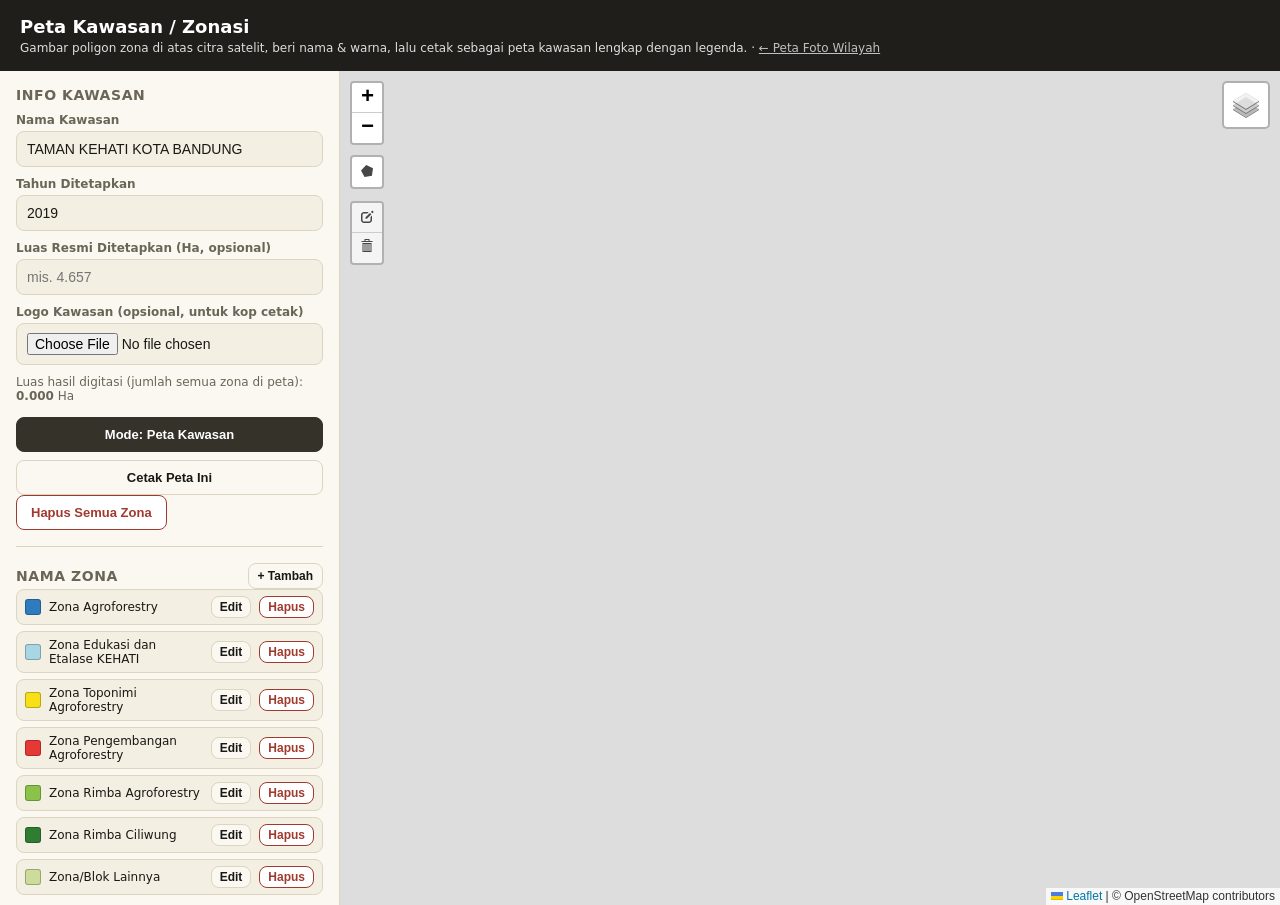
==== kawasan.html @ f00c4fe7 "Inisialisasi Peta GIS Wilayah (titik foto + peta kawasan/zonasi)" ====
<!doctype html>
<html lang="id">
<head>
<meta charset="UTF-8" />
<meta name="viewport" content="width=device-width, initial-scale=1" />
<title>Peta Kawasan / Zonasi</title>
<link rel="stylesheet" href="vendor/leaflet/leaflet.css" />
<link rel="stylesheet" href="vendor/leaflet-draw/leaflet.draw.css" />
<link rel="stylesheet" href="style.css" />
<link rel="stylesheet" href="kawasan.css" />
</head>
<body>

<header>
  <h1>Peta Kawasan / Zonasi</h1>
  <p>Gambar poligon zona di atas citra satelit, beri nama &amp; warna, lalu cetak sebagai peta kawasan lengkap dengan legenda. &middot; <a href="index.html" class="nav-link">&larr; Peta Foto Wilayah</a></p>
</header>

<div class="layout layout-kawasan">
  <aside class="sidebar">
    <div class="no-print">
      <h2>Info Kawasan</h2>
      <form id="info-form">
        <div class="field">
          <label for="info-nama">Nama Kawasan</label>
          <input type="text" id="info-nama" />
        </div>
        <div class="field">
          <label for="info-tahun">Tahun Ditetapkan</label>
          <input type="text" id="info-tahun" />
        </div>
        <div class="field">
          <label for="info-luas-tetap">Luas Resmi Ditetapkan (Ha, opsional)</label>
          <input type="text" id="info-luas-tetap" placeholder="mis. 4.657" />
        </div>
      </form>
      <div class="field">
        <label for="info-logo">Logo Kawasan (opsional, untuk kop cetak)</label>
        <input type="file" id="info-logo" accept="image/*" />
        <div id="info-logo-preview-wrap" class="logo-preview-wrap" hidden>
          <img id="info-logo-preview" class="logo-preview" alt="Pratinjau logo" />
          <button type="button" id="info-logo-hapus" class="btn btn-danger btn-small">Hapus Logo</button>
        </div>
      </div>
      <p class="hint">Luas hasil digitasi (jumlah semua zona di peta): <strong id="luas-digitasi">0</strong> Ha</p>

      <button type="button" id="btn-mode" class="btn btn-primary">Mode: Peta Kawasan</button>
      <button type="button" id="btn-cetak" class="btn">Cetak Peta Ini</button>
      <button type="button" id="btn-hapus-semua" class="btn btn-danger">Hapus Semua Zona</button>

      <hr class="sep" />
      <div class="kelola-header">
        <h2>Nama Zona</h2>
        <button type="button" id="btn-tambah-nama" class="btn btn-small">+ Tambah</button>
      </div>
      <div id="kelola-nama-list"></div>

      <hr class="sep" />
      <div class="kelola-header">
        <h2>Kategori</h2>
        <button type="button" id="btn-tambah-kategori" class="btn btn-small">+ Tambah</button>
      </div>
      <div id="kelola-kategori-list"></div>
    </div>

    <hr class="sep" />
    <h2>Legenda</h2>
    <div id="legenda-list"></div>

    <hr class="sep no-print" />
    <h2 class="no-print">Daftar Zona</h2>
    <p class="hint no-print">Gambar poligon baru lewat ikon poligon di kiri atas peta.</p>
    <div id="zona-list" class="no-print"></div>
  </aside>

  <div id="map"></div>
</div>

<!-- Modal tambah/edit zona -->
<div id="zona-modal" class="modal-overlay no-print" hidden>
  <form id="modal-form" class="modal-card">
    <h3 id="modal-title">Zona Baru</h3>
    <div class="field">
      <label for="modal-nomor">Nomor Zona</label>
      <input type="text" id="modal-nomor" required />
    </div>
    <div class="field">
      <label for="modal-nama">Nama Zona</label>
      <select id="modal-nama"></select>
    </div>
    <div class="field">
      <input type="text" id="modal-nama-custom" placeholder="Ketik nama zona..." />
    </div>
    <div class="field">
      <label for="modal-warna">Warna</label>
      <input type="color" id="modal-warna" />
    </div>
    <div class="field">
      <label for="modal-kategori">Kategori</label>
      <select id="modal-kategori">
        <option value="eksisting">Kawasan Eksisting</option>
        <option value="rencana">Rencana Pengembangan</option>
      </select>
    </div>
    <div class="form-actions">
      <button type="submit" class="btn btn-primary">Simpan</button>
      <button type="button" id="modal-cancel" class="btn btn-ghost">Batal</button>
    </div>
  </form>
</div>

<!-- Lembar cetak: 2 panel bertumpuk (Peta Kawasan + Peta Tematik), mengikuti
     tata letak kop peta referensi. Hanya terlihat saat mencetak; di layar
     posisinya digeser keluar viewport (bukan display:none) supaya kedua peta
     Leaflet di dalamnya tetap bisa diberi ukuran & dimuat lebih dulu. -->
<div id="cetak-sheet">
  <section class="cetak-panel">
    <div id="cetak-map-kawasan" class="cetak-map"></div>
    <div class="cetak-info">
      <h2 id="cetak-judul-1">TAMAN KEHATI KOTA BANDUNG</h2>
      <div class="cetak-logo-box"></div>
      <h3>PETA KAWASAN<br/>TAMAN KEHATI</h3>
      <div class="cetak-legend-container"></div>
    </div>
  </section>

  <section class="cetak-panel">
    <div id="cetak-map-tematik" class="cetak-map"></div>
    <div class="cetak-info">
      <h2 id="cetak-judul-2">TAMAN KEHATI KOTA BANDUNG</h2>
      <div class="cetak-logo-box"></div>
      <h3>PETA TEMATIK KAWASAN<br/>TAMAN KEHATI</h3>
      <div class="cetak-legend-container"></div>
    </div>
  </section>
</div>

<script src="vendor/leaflet/leaflet.js"></script>
<script src="vendor/leaflet-draw/leaflet.draw.js"></script>
<script type="module" src="kawasan.js"></script>
</body>
</html>
---- vendor/leaflet/leaflet.css ----
/* required styles */

.leaflet-pane,
.leaflet-tile,
.leaflet-marker-icon,
.leaflet-marker-shadow,
.leaflet-tile-container,
.leaflet-pane > svg,
.leaflet-pane > canvas,
.leaflet-zoom-box,
.leaflet-image-layer,
.leaflet-layer {
	position: absolute;
	left: 0;
	top: 0;
	}
.leaflet-container {
	overflow: hidden;
	}
.leaflet-tile,
.leaflet-marker-icon,
.leaflet-marker-shadow {
	-webkit-user-select: none;
	   -moz-user-select: none;
	        user-select: none;
	  -webkit-user-drag: none;
	}
/* Prevents IE11 from highlighting tiles in blue */
.leaflet-tile::selection {
	background: transparent;
}
/* Safari renders non-retina tile on retina better with this, but Chrome is worse */
.leaflet-safari .leaflet-tile {
	image-rendering: -webkit-optimize-contrast;
	}
/* hack that prevents hw layers "stretching" when loading new tiles */
.leaflet-safari .leaflet-tile-container {
	width: 1600px;
	height: 1600px;
	-webkit-transform-origin: 0 0;
	}
.leaflet-marker-icon,
.leaflet-marker-shadow {
	display: block;
	}
/* .leaflet-container svg: reset svg max-width decleration shipped in Joomla! (joomla.org) 3.x */
/* .leaflet-container img: map is broken in FF if you have max-width: 100% on tiles */
.leaflet-container .leaflet-overlay-pane svg {
	max-width: none !important;
	max-height: none !important;
	}
.leaflet-container .leaflet-marker-pane img,
.leaflet-container .leaflet-shadow-pane img,
.leaflet-container .leaflet-tile-pane img,
.leaflet-container img.leaflet-image-layer,
.leaflet-container .leaflet-tile {
	max-width: none !important;
	max-height: none !important;
	width: auto;
	padding: 0;
	}

.leaflet-container img.leaflet-tile {
	/* See: https://bugs.chromium.org/p/chromium/issues/detail?id=600120 */
	mix-blend-mode: plus-lighter;
}

.leaflet-container.leaflet-touch-zoom {
	-ms-touch-action: pan-x pan-y;
	touch-action: pan-x pan-y;
	}
.leaflet-container.leaflet-touch-drag {
	-ms-touch-action: pinch-zoom;
	/* Fallback for FF which doesn't support pinch-zoom */
	touch-action: none;
	touch-action: pinch-zoom;
}
.leaflet-container.leaflet-touch-drag.leaflet-touch-zoom {
	-ms-touch-action: none;
	touch-action: none;
}
.leaflet-container {
	-webkit-tap-highlight-color: transparent;
}
.leaflet-container a {
	-webkit-tap-highlight-color: rgba(51, 181, 229, 0.4);
}
.leaflet-tile {
	filter: inherit;
	visibility: hidden;
	}
.leaflet-tile-loaded {
	visibility: inherit;
	}
.leaflet-zoom-box {
	width: 0;
	height: 0;
	-moz-box-sizing: border-box;
	     box-sizing: border-box;
	z-index: 800;
	}
/* workaround for https://bugzilla.mozilla.org/show_bug.cgi?id=888319 */
.leaflet-overlay-pane svg {
	-moz-user-select: none;
	}

.leaflet-pane         { z-index: 400; }

.leaflet-tile-pane    { z-index: 200; }
.leaflet-overlay-pane { z-index: 400; }
.leaflet-shadow-pane  { z-index: 500; }
.leaflet-marker-pane  { z-index: 600; }
.leaflet-tooltip-pane   { z-index: 650; }
.leaflet-popup-pane   { z-index: 700; }

.leaflet-map-pane canvas { z-index: 100; }
.leaflet-map-pane svg    { z-index: 200; }

.leaflet-vml-shape {
	width: 1px;
	height: 1px;
	}
.lvml {
	behavior: url(#default#VML);
	display: inline-block;
	position: absolute;
	}


/* control positioning */

.leaflet-control {
	position: relative;
	z-index: 800;
	pointer-events: visiblePainted; /* IE 9-10 doesn't have auto */
	pointer-events: auto;
	}
.leaflet-top,
.leaflet-bottom {
	position: absolute;
	z-index: 1000;
	pointer-events: none;
	}
.leaflet-top {
	top: 0;
	}
.leaflet-right {
	right: 0;
	}
.leaflet-bottom {
	bottom: 0;
	}
.leaflet-left {
	left: 0;
	}
.leaflet-control {
	float: left;
	clear: both;
	}
.leaflet-right .leaflet-control {
	float: right;
	}
.leaflet-top .leaflet-control {
	margin-top: 10px;
	}
.leaflet-bottom .leaflet-control {
	margin-bottom: 10px;
	}
.leaflet-left .leaflet-control {
	margin-left: 10px;
	}
.leaflet-right .leaflet-control {
	margin-right: 10px;
	}


/* zoom and fade animations */

.leaflet-fade-anim .leaflet-popup {
	opacity: 0;
	-webkit-transition: opacity 0.2s linear;
	   -moz-transition: opacity 0.2s linear;
	        transition: opacity 0.2s linear;
	}
.leaflet-fade-anim .leaflet-map-pane .leaflet-popup {
	opacity: 1;
	}
.leaflet-zoom-animated {
	-webkit-transform-origin: 0 0;
	    -ms-transform-origin: 0 0;
	        transform-origin: 0 0;
	}
svg.leaflet-zoom-animated {
	will-change: transform;
}

.leaflet-zoom-anim .leaflet-zoom-animated {
	-webkit-transition: -webkit-transform 0.25s cubic-bezier(0,0,0.25,1);
	   -moz-transition:    -moz-transform 0.25s cubic-bezier(0,0,0.25,1);
	        transition:         transform 0.25s cubic-bezier(0,0,0.25,1);
	}
.leaflet-zoom-anim .leaflet-tile,
.leaflet-pan-anim .leaflet-tile {
	-webkit-transition: none;
	   -moz-transition: none;
	        transition: none;
	}

.leaflet-zoom-anim .leaflet-zoom-hide {
	visibility: hidden;
	}


/* cursors */

.leaflet-interactive {
	cursor: pointer;
	}
.leaflet-grab {
	cursor: -webkit-grab;
	cursor:    -moz-grab;
	cursor:         grab;
	}
.leaflet-crosshair,
.leaflet-crosshair .leaflet-interactive {
	cursor: crosshair;
	}
.leaflet-popup-pane,
.leaflet-control {
	cursor: auto;
	}
.leaflet-dragging .leaflet-grab,
.leaflet-dragging .leaflet-grab .leaflet-interactive,
.leaflet-dragging .leaflet-marker-draggable {
	cursor: move;
	cursor: -webkit-grabbing;
	cursor:    -moz-grabbing;
	cursor:         grabbing;
	}

/* marker & overlays interactivity */
.leaflet-marker-icon,
.leaflet-marker-shadow,
.leaflet-image-layer,
.leaflet-pane > svg path,
.leaflet-tile-container {
	pointer-events: none;
	}

.leaflet-marker-icon.leaflet-interactive,
.leaflet-image-layer.leaflet-interactive,
.leaflet-pane > svg path.leaflet-interactive,
svg.leaflet-image-layer.leaflet-interactive path {
	pointer-events: visiblePainted; /* IE 9-10 doesn't have auto */
	pointer-events: auto;
	}

/* visual tweaks */

.leaflet-container {
	background: #ddd;
	outline-offset: 1px;
	}
.leaflet-container a {
	color: #0078A8;
	}
.leaflet-zoom-box {
	border: 2px dotted #38f;
	background: rgba(255,255,255,0.5);
	}


/* general typography */
.leaflet-container {
	font-family: "Helvetica Neue", Arial, Helvetica, sans-serif;
	font-size: 12px;
	font-size: 0.75rem;
	line-height: 1.5;
	}


/* general toolbar styles */

.leaflet-bar {
	box-shadow: 0 1px 5px rgba(0,0,0,0.65);
	border-radius: 4px;
	}
.leaflet-bar a {
	background-color: #fff;
	border-bottom: 1px solid #ccc;
	width: 26px;
	height: 26px;
	line-height: 26px;
	display: block;
	text-align: center;
	text-decoration: none;
	color: black;
	}
.leaflet-bar a,
.leaflet-control-layers-toggle {
	background-position: 50% 50%;
	background-repeat: no-repeat;
	display: block;
	}
.leaflet-bar a:hover,
.leaflet-bar a:focus {
	background-color: #f4f4f4;
	}
.leaflet-bar a:first-child {
	border-top-left-radius: 4px;
	border-top-right-radius: 4px;
	}
.leaflet-bar a:last-child {
	border-bottom-left-radius: 4px;
	border-bottom-right-radius: 4px;
	border-bottom: none;
	}
.leaflet-bar a.leaflet-disabled {
	cursor: default;
	background-color: #f4f4f4;
	color: #bbb;
	}

.leaflet-touch .leaflet-bar a {
	width: 30px;
	height: 30px;
	line-height: 30px;
	}
.leaflet-touch .leaflet-bar a:first-child {
	border-top-left-radius: 2px;
	border-top-right-radius: 2px;
	}
.leaflet-touch .leaflet-bar a:last-child {
	border-bottom-left-radius: 2px;
	border-bottom-right-radius: 2px;
	}

/* zoom control */

.leaflet-control-zoom-in,
.leaflet-control-zoom-out {
	font: bold 18px 'Lucida Console', Monaco, monospace;
	text-indent: 1px;
	}

.leaflet-touch .leaflet-control-zoom-in, .leaflet-touch .leaflet-control-zoom-out  {
	font-size: 22px;
	}


/* layers control */

.leaflet-control-layers {
	box-shadow: 0 1px 5px rgba(0,0,0,0.4);
	background: #fff;
	border-radius: 5px;
	}
.leaflet-control-layers-toggle {
	background-image: url(images/layers.png);
	width: 36px;
	height: 36px;
	}
.leaflet-retina .leaflet-control-layers-toggle {
	background-image: url(images/layers-2x.png);
	background-size: 26px 26px;
	}
.leaflet-touch .leaflet-control-layers-toggle {
	width: 44px;
	height: 44px;
	}
.leaflet-control-layers .leaflet-control-layers-list,
.leaflet-control-layers-expanded .leaflet-control-layers-toggle {
	display: none;
	}
.leaflet-control-layers-expanded .leaflet-control-layers-list {
	display: block;
	position: relative;
	}
.leaflet-control-layers-expanded {
	padding: 6px 10px 6px 6px;
	color: #333;
	background: #fff;
	}
.leaflet-control-layers-scrollbar {
	overflow-y: scroll;
	overflow-x: hidden;
	padding-right: 5px;
	}
.leaflet-control-layers-selector {
	margin-top: 2px;
	position: relative;
	top: 1px;
	}
.leaflet-control-layers label {
	display: block;
	font-size: 13px;
	font-size: 1.08333em;
	}
.leaflet-control-layers-separator {
	height: 0;
	border-top: 1px solid #ddd;
	margin: 5px -10px 5px -6px;
	}

/* Default icon URLs */
.leaflet-default-icon-path { /* used only in path-guessing heuristic, see L.Icon.Default */
	background-image: url(images/marker-icon.png);
	}


/* attribution and scale controls */

.leaflet-container .leaflet-control-attribution {
	background: #fff;
	background: rgba(255, 255, 255, 0.8);
	margin: 0;
	}
.leaflet-control-attribution,
.leaflet-control-scale-line {
	padding: 0 5px;
	color: #333;
	line-height: 1.4;
	}
.leaflet-control-attribution a {
	text-decoration: none;
	}
.leaflet-control-attribution a:hover,
.leaflet-control-attribution a:focus {
	text-decoration: underline;
	}
.leaflet-attribution-flag {
	display: inline !important;
	vertical-align: baseline !important;
	width: 1em;
	height: 0.6669em;
	}
.leaflet-left .leaflet-control-scale {
	margin-left: 5px;
	}
.leaflet-bottom .leaflet-control-scale {
	margin-bottom: 5px;
	}
.leaflet-control-scale-line {
	border: 2px solid #777;
	border-top: none;
	line-height: 1.1;
	padding: 2px 5px 1px;
	white-space: nowrap;
	-moz-box-sizing: border-box;
	     box-sizing: border-box;
	background: rgba(255, 255, 255, 0.8);
	text-shadow: 1px 1px #fff;
	}
.leaflet-control-scale-line:not(:first-child) {
	border-top: 2px solid #777;
	border-bottom: none;
	margin-top: -2px;
	}
.leaflet-control-scale-line:not(:first-child):not(:last-child) {
	border-bottom: 2px solid #777;
	}

.leaflet-touch .leaflet-control-attribution,
.leaflet-touch .leaflet-control-layers,
.leaflet-touch .leaflet-bar {
	box-shadow: none;
	}
.leaflet-touch .leaflet-control-layers,
.leaflet-touch .leaflet-bar {
	border: 2px solid rgba(0,0,0,0.2);
	background-clip: padding-box;
	}


/* popup */

.leaflet-popup {
	position: absolute;
	text-align: center;
	margin-bottom: 20px;
	}
.leaflet-popup-content-wrapper {
	padding: 1px;
	text-align: left;
	border-radius: 12px;
	}
.leaflet-popup-content {
	margin: 13px 24px 13px 20px;
	line-height: 1.3;
	font-size: 13px;
	font-size: 1.08333em;
	min-height: 1px;
	}
.leaflet-popup-content p {
	margin: 17px 0;
	margin: 1.3em 0;
	}
.leaflet-popup-tip-container {
	width: 40px;
	height: 20px;
	position: absolute;
	left: 50%;
	margin-top: -1px;
	margin-left: -20px;
	overflow: hidden;
	pointer-events: none;
	}
.leaflet-popup-tip {
	width: 17px;
	height: 17px;
	padding: 1px;

	margin: -10px auto 0;
	pointer-events: auto;

	-webkit-transform: rotate(45deg);
	   -moz-transform: rotate(45deg);
	    -ms-transform: rotate(45deg);
	        transform: rotate(45deg);
	}
.leaflet-popup-content-wrapper,
.leaflet-popup-tip {
	background: white;
	color: #333;
	box-shadow: 0 3px 14px rgba(0,0,0,0.4);
	}
.leaflet-container a.leaflet-popup-close-button {
	position: absolute;
	top: 0;
	right: 0;
	border: none;
	text-align: center;
	width: 24px;
	height: 24px;
	font: 16px/24px Tahoma, Verdana, sans-serif;
	color: #757575;
	text-decoration: none;
	background: transparent;
	}
.leaflet-container a.leaflet-popup-close-button:hover,
.leaflet-container a.leaflet-popup-close-button:focus {
	color: #585858;
	}
.leaflet-popup-scrolled {
	overflow: auto;
	}

.leaflet-oldie .leaflet-popup-content-wrapper {
	-ms-zoom: 1;
	}
.leaflet-oldie .leaflet-popup-tip {
	width: 24px;
	margin: 0 auto;

	-ms-filter: "progid:DXImageTransform.Microsoft.Matrix(M11=0.70710678, M12=0.70710678, M21=-0.70710678, M22=0.70710678)";
	filter: progid:DXImageTransform.Microsoft.Matrix(M11=0.70710678, M12=0.70710678, M21=-0.70710678, M22=0.70710678);
	}

.leaflet-oldie .leaflet-control-zoom,
.leaflet-oldie .leaflet-control-layers,
.leaflet-oldie .leaflet-popup-content-wrapper,
.leaflet-oldie .leaflet-popup-tip {
	border: 1px solid #999;
	}


/* div icon */

.leaflet-div-icon {
	background: #fff;
	border: 1px solid #666;
	}


/* Tooltip */
/* Base styles for the element that has a tooltip */
.leaflet-tooltip {
	position: absolute;
	padding: 6px;
	background-color: #fff;
	border: 1px solid #fff;
	border-radius: 3px;
	color: #222;
	white-space: nowrap;
	-webkit-user-select: none;
	-moz-user-select: none;
	-ms-user-select: none;
	user-select: none;
	pointer-events: none;
	box-shadow: 0 1px 3px rgba(0,0,0,0.4);
	}
.leaflet-tooltip.leaflet-interactive {
	cursor: pointer;
	pointer-events: auto;
	}
.leaflet-tooltip-top:before,
.leaflet-tooltip-bottom:before,
.leaflet-tooltip-left:before,
.leaflet-tooltip-right:before {
	position: absolute;
	pointer-events: none;
	border: 6px solid transparent;
	background: transparent;
	content: "";
	}

/* Directions */

.leaflet-tooltip-bottom {
	margin-top: 6px;
}
.leaflet-tooltip-top {
	margin-top: -6px;
}
.leaflet-tooltip-bottom:before,
.leaflet-tooltip-top:before {
	left: 50%;
	margin-left: -6px;
	}
.leaflet-tooltip-top:before {
	bottom: 0;
	margin-bottom: -12px;
	border-top-color: #fff;
	}
.leaflet-tooltip-bottom:before {
	top: 0;
	margin-top: -12px;
	margin-left: -6px;
	border-bottom-color: #fff;
	}
.leaflet-tooltip-left {
	margin-left: -6px;
}
.leaflet-tooltip-right {
	margin-left: 6px;
}
.leaflet-tooltip-left:before,
.leaflet-tooltip-right:before {
	top: 50%;
	margin-top: -6px;
	}
.leaflet-tooltip-left:before {
	right: 0;
	margin-right: -12px;
	border-left-color: #fff;
	}
.leaflet-tooltip-right:before {
	left: 0;
	margin-left: -12px;
	border-right-color: #fff;
	}

/* Printing */

@media print {
	/* Prevent printers from removing background-images of controls. */
	.leaflet-control {
		-webkit-print-color-adjust: exact;
		print-color-adjust: exact;
		}
	}
---- vendor/leaflet-draw/leaflet.draw.css ----
.leaflet-draw-section{position:relative}.leaflet-draw-toolbar{margin-top:12px}.leaflet-draw-toolbar-top{margin-top:0}.leaflet-draw-toolbar-notop a:first-child{border-top-right-radius:0}.leaflet-draw-toolbar-nobottom a:last-child{border-bottom-right-radius:0}.leaflet-draw-toolbar a{background-image:url('images/spritesheet.png');background-image:linear-gradient(transparent,transparent),url('images/spritesheet.svg');background-repeat:no-repeat;background-size:300px 30px;background-clip:padding-box}.leaflet-retina .leaflet-draw-toolbar a{background-image:url('images/spritesheet-2x.png');background-image:linear-gradient(transparent,transparent),url('images/spritesheet.svg')}
.leaflet-draw a{display:block;text-align:center;text-decoration:none}.leaflet-draw a .sr-only{position:absolute;width:1px;height:1px;padding:0;margin:-1px;overflow:hidden;clip:rect(0,0,0,0);border:0}.leaflet-draw-actions{display:none;list-style:none;margin:0;padding:0;position:absolute;left:26px;top:0;white-space:nowrap}.leaflet-touch .leaflet-draw-actions{left:32px}.leaflet-right .leaflet-draw-actions{right:26px;left:auto}.leaflet-touch .leaflet-right .leaflet-draw-actions{right:32px;left:auto}.leaflet-draw-actions li{display:inline-block}
.leaflet-draw-actions li:first-child a{border-left:0}.leaflet-draw-actions li:last-child a{-webkit-border-radius:0 4px 4px 0;border-radius:0 4px 4px 0}.leaflet-right .leaflet-draw-actions li:last-child a{-webkit-border-radius:0;border-radius:0}.leaflet-right .leaflet-draw-actions li:first-child a{-webkit-border-radius:4px 0 0 4px;border-radius:4px 0 0 4px}.leaflet-draw-actions a{background-color:#919187;border-left:1px solid #AAA;color:#FFF;font:11px/19px "Helvetica Neue",Arial,Helvetica,sans-serif;line-height:28px;text-decoration:none;padding-left:10px;padding-right:10px;height:28px}
.leaflet-touch .leaflet-draw-actions a{font-size:12px;line-height:30px;height:30px}.leaflet-draw-actions-bottom{margin-top:0}.leaflet-draw-actions-top{margin-top:1px}.leaflet-draw-actions-top a,.leaflet-draw-actions-bottom a{height:27px;line-height:27px}.leaflet-draw-actions a:hover{background-color:#a0a098}.leaflet-draw-actions-top.leaflet-draw-actions-bottom a{height:26px;line-height:26px}.leaflet-draw-toolbar .leaflet-draw-draw-polyline{background-position:-2px -2px}.leaflet-touch .leaflet-draw-toolbar .leaflet-draw-draw-polyline{background-position:0 -1px}
.leaflet-draw-toolbar .leaflet-draw-draw-polygon{background-position:-31px -2px}.leaflet-touch .leaflet-draw-toolbar .leaflet-draw-draw-polygon{background-position:-29px -1px}.leaflet-draw-toolbar .leaflet-draw-draw-rectangle{background-position:-62px -2px}.leaflet-touch .leaflet-draw-toolbar .leaflet-draw-draw-rectangle{background-position:-60px -1px}.leaflet-draw-toolbar .leaflet-draw-draw-circle{background-position:-92px -2px}.leaflet-touch .leaflet-draw-toolbar .leaflet-draw-draw-circle{background-position:-90px -1px}
.leaflet-draw-toolbar .leaflet-draw-draw-marker{background-position:-122px -2px}.leaflet-touch .leaflet-draw-toolbar .leaflet-draw-draw-marker{background-position:-120px -1px}.leaflet-draw-toolbar .leaflet-draw-draw-circlemarker{background-position:-273px -2px}.leaflet-touch .leaflet-draw-toolbar .leaflet-draw-draw-circlemarker{background-position:-271px -1px}.leaflet-draw-toolbar .leaflet-draw-edit-edit{background-position:-152px -2px}.leaflet-touch .leaflet-draw-toolbar .leaflet-draw-edit-edit{background-position:-150px -1px}
.leaflet-draw-toolbar .leaflet-draw-edit-remove{background-position:-182px -2px}.leaflet-touch .leaflet-draw-toolbar .leaflet-draw-edit-remove{background-position:-180px -1px}.leaflet-draw-toolbar .leaflet-draw-edit-edit.leaflet-disabled{background-position:-212px -2px}.leaflet-touch .leaflet-draw-toolbar .leaflet-draw-edit-edit.leaflet-disabled{background-position:-210px -1px}.leaflet-draw-toolbar .leaflet-draw-edit-remove.leaflet-disabled{background-position:-242px -2px}.leaflet-touch .leaflet-draw-toolbar .leaflet-draw-edit-remove.leaflet-disabled{background-position:-240px -2px}
.leaflet-mouse-marker{background-color:#fff;cursor:crosshair}.leaflet-draw-tooltip{background:#363636;background:rgba(0,0,0,0.5);border:1px solid transparent;-webkit-border-radius:4px;border-radius:4px;color:#fff;font:12px/18px "Helvetica Neue",Arial,Helvetica,sans-serif;margin-left:20px;margin-top:-21px;padding:4px 8px;position:absolute;visibility:hidden;white-space:nowrap;z-index:6}.leaflet-draw-tooltip:before{border-right:6px solid black;border-right-color:rgba(0,0,0,0.5);border-top:6px solid transparent;border-bottom:6px solid transparent;content:"";position:absolute;top:7px;left:-7px}
.leaflet-error-draw-tooltip{background-color:#f2dede;border:1px solid #e6b6bd;color:#b94a48}.leaflet-error-draw-tooltip:before{border-right-color:#e6b6bd}.leaflet-draw-tooltip-single{margin-top:-12px}.leaflet-draw-tooltip-subtext{color:#f8d5e4}.leaflet-draw-guide-dash{font-size:1%;opacity:.6;position:absolute;width:5px;height:5px}.leaflet-edit-marker-selected{background-color:rgba(254,87,161,0.1);border:4px dashed rgba(254,87,161,0.6);-webkit-border-radius:4px;border-radius:4px;box-sizing:content-box}
.leaflet-edit-move{cursor:move}.leaflet-edit-resize{cursor:pointer}.leaflet-oldie .leaflet-draw-toolbar{border:1px solid #999}
---- style.css ----
:root {
  --ink-900: #161512;
  --ink-700: #201e1a;
  --ink-600: #35322a;
  --bg: #f3efe2;
  --surface: #faf8f1;
  --border: #ddd5c0;
  --text: #1a1815;
  --text-muted: #6b6558;
  --red-600: #a13a2e;
  --shadow: 0 1px 2px rgba(22, 21, 18, 0.08), 0 4px 12px rgba(22, 21, 18, 0.06);
  color-scheme: light;
}
@media (prefers-color-scheme: dark) {
  :root {
    --bg: #17150f;
    --surface: #211f18;
    --border: #3a362a;
    --text: #f3efe2;
    --text-muted: #b8b09c;
    color-scheme: dark;
  }
}

* { box-sizing: border-box; }
body {
  margin: 0;
  font-family: "Segoe UI", system-ui, -apple-system, sans-serif;
  background: var(--bg);
  color: var(--text);
}

header {
  padding: 16px 20px;
  background: var(--ink-700);
  color: #fff;
}
header h1 { margin: 0; font-size: 18px; }
header p { margin: 4px 0 0; font-size: 12px; opacity: 0.85; }

.layout {
  display: grid;
  grid-template-columns: 340px 1fr;
  gap: 0;
  height: calc(100vh - 66px);
}
@media (max-width: 800px) {
  .layout { grid-template-columns: 1fr; height: auto; }
  #map { height: 60vh; }
}

.sidebar {
  padding: 16px;
  overflow-y: auto;
  border-right: 1px solid var(--border);
  background: var(--surface);
}
.sidebar h2 { font-size: 14px; margin: 0 0 10px; text-transform: uppercase; letter-spacing: 0.04em; color: var(--text-muted); }

.field { display: flex; flex-direction: column; gap: 4px; margin-bottom: 10px; }
.field label { font-size: 12px; font-weight: 600; color: var(--text-muted); }
.field input {
  padding: 9px 10px;
  border-radius: 8px;
  border: 1px solid var(--border);
  background: var(--bg);
  color: var(--text);
  font-size: 14px;
}

.btn {
  padding: 9px 14px;
  border-radius: 8px;
  border: 1px solid var(--border);
  background: var(--surface);
  color: var(--text);
  cursor: pointer;
  font-size: 13px;
  font-weight: 600;
}
.btn:hover { border-color: var(--ink-600); }
.btn-primary { background: var(--ink-600); color: #fff; border-color: var(--ink-600); width: 100%; }
.btn-primary:hover { background: var(--ink-700); }
.btn-danger { background: #fff; color: var(--red-600); border-color: var(--red-600); }
.btn-danger:hover { background: var(--red-600); color: #fff; }
.btn-small { padding: 5px 9px; font-size: 12px; }

.hint { font-size: 12px; color: var(--text-muted); margin: 6px 0; }

.export-row { display: flex; gap: 8px; margin: 14px 0; }
.export-row .btn { flex: 1; }

hr.sep { border: none; border-top: 1px solid var(--border); margin: 16px 0; }

.wilayah-group { margin-bottom: 14px; }
.wilayah-group-header {
  font-size: 13px;
  font-weight: 700;
  display: flex;
  align-items: center;
  gap: 6px;
  margin-bottom: 6px;
}
.wilayah-group-header .count { font-weight: 400; color: var(--text-muted); font-size: 11px; }
.dot { width: 10px; height: 10px; border-radius: 50%; display: inline-block; }

.titik-row {
  display: flex;
  justify-content: space-between;
  align-items: center;
  gap: 8px;
  background: var(--bg);
  border: 1px solid var(--border);
  border-radius: 8px;
  padding: 8px 10px;
  margin-bottom: 6px;
  cursor: pointer;
  font-size: 13px;
}

#map { width: 100%; height: 100%; }

/* Popup di peta */
.popup { min-width: 190px; }
.popup-img { width: 100%; max-height: 140px; object-fit: cover; border-radius: 6px; display: block; }
.popup-title { font-size: 13px; font-weight: 700; margin: 6px 0 0; }
.popup-sub { font-size: 11px; color: var(--text-muted); margin: 2px 0; }
.popup-admin { font-style: italic; }
.popup-row { display: flex; gap: 6px; margin: 8px 0 6px; }
.popup-row select { flex: 1; font-size: 11px; border-radius: 6px; border: 1px solid var(--border); }
.popup-delete { width: 100%; }
---- kawasan.css ----
.nav-link { color: #fff; opacity: 0.85; }
.nav-link:hover { opacity: 1; }

[hidden] { display: none !important; }

.layout-kawasan .sidebar { display: flex; flex-direction: column; }

#btn-mode, #btn-cetak { width: 100%; margin-top: 8px; }

#map.mode-tematik { background: #ffffff; }

.legenda-row { display: flex; align-items: center; gap: 8px; font-size: 12px; margin-bottom: 6px; }
.swatch { width: 16px; height: 16px; border-radius: 3px; border: 1px solid rgba(0,0,0,0.25); flex-shrink: 0; }

.zona-row {
  display: flex;
  align-items: center;
  gap: 8px;
  background: var(--bg);
  border: 1px solid var(--border);
  border-radius: 8px;
  padding: 8px 10px;
  margin-bottom: 6px;
  cursor: pointer;
  font-size: 12px;
}
.zona-row .dot { width: 12px; height: 12px; border-radius: 50%; flex-shrink: 0; }
.zona-row-main { flex: 1; }

.zona-label {
  background: transparent;
  border: none;
  box-shadow: none;
  font-weight: 700;
  font-size: 13px;
  color: #1a1815;
  text-shadow: 0 0 3px #fff, 0 0 3px #fff, 0 0 3px #fff;
}

/* ---------- Kelola Nama Zona / Kategori ---------- */
.kelola-header { display: flex; align-items: center; justify-content: space-between; margin-top: 4px; }
.kelola-header h2 { margin: 0; }
.kelola-row {
  display: flex;
  align-items: center;
  gap: 8px;
  background: var(--bg);
  border: 1px solid var(--border);
  border-radius: 8px;
  padding: 6px 8px;
  margin-bottom: 6px;
  font-size: 12px;
}
.kelola-row .swatch { cursor: default; }
.kelola-row-label { flex: 1; }
.kelola-row .btn-small { padding: 3px 8px; }

/* ---------- Modal ---------- */
.modal-overlay {
  position: fixed;
  inset: 0;
  background: rgba(0,0,0,0.5);
  display: flex;
  align-items: center;
  justify-content: center;
  z-index: 1000;
}
.modal-card {
  background: var(--surface);
  border-radius: 10px;
  padding: 20px;
  width: 320px;
  max-width: 90vw;
  box-shadow: var(--shadow);
}
.modal-card h3 { margin-top: 0; }

/* ---------- Lembar cetak (2 panel: Peta Kawasan + Peta Tematik) ----------
   Di layar, digeser jauh ke luar viewport (bukan display:none) supaya kedua
   peta Leaflet di dalamnya sudah punya ukuran nyata dan sempat memuat citra
   sebelum dialog cetak dibuka. */
#cetak-sheet {
  position: fixed;
  left: -99999px;
  top: 0;
  width: 1050px;
  background: #fff;
}
.cetak-panel {
  display: flex;
  width: 1050px;
  height: 680px;
  margin-bottom: 24px;
  border: 2px solid #000;
  background: #fff;
  color: #111;
  font-family: Arial, "Segoe UI", sans-serif;
}
.cetak-map { width: 800px; height: 100%; background: #fff; flex-shrink: 0; }
.cetak-info {
  width: 250px;
  flex-shrink: 0;
  border-left: 2px solid #000;
  padding: 14px;
  overflow: hidden;
}
.cetak-info h2 { font-size: 16px; margin: 0 0 6px; line-height: 1.2; }
.cetak-info h3 { font-size: 13px; margin: 10px 0 8px; line-height: 1.3; }
.cetak-logo-box { margin: 4px 0 8px; min-height: 1px; }
.cetak-logo-box img { max-width: 140px; max-height: 50px; display: block; }

.logo-preview-wrap { display: flex; align-items: center; gap: 8px; margin-top: 8px; }
.logo-preview { max-width: 80px; max-height: 40px; border-radius: 4px; border: 1px solid var(--border); background: #fff; }
.cetak-legend-box { border-top: 1px solid #000; padding-top: 8px; margin-top: 10px; }
.cetak-legend-title { font-weight: 700; font-size: 12px; margin: 0 0 4px; }
.cetak-legend-sub { font-size: 10px; margin: 0 0 8px; line-height: 1.4; }
.cetak-legend-row {
  display: flex;
  align-items: stretch;
  gap: 6px;
  font-size: 10px;
  margin-bottom: 3px;
}
.cetak-legend-chip {
  min-width: 46px;
  padding: 1px 6px;
  color: #fff;
  font-weight: 700;
  font-size: 9px;
  text-align: center;
  border: 1px solid rgba(0,0,0,0.4);
  display: flex;
  align-items: center;
  justify-content: center;
}
.cetak-legend-desc { flex: 1; align-self: center; }

.only-print { display: none; }

@media print {
  @page { size: landscape; margin: 10mm; }
  body * { visibility: hidden; }
  #cetak-sheet, #cetak-sheet * { visibility: visible; }
  #cetak-sheet {
    position: static;
    left: 0;
    width: 100%;
  }
  .cetak-panel {
    width: 100%;
    height: auto;
    page-break-after: always;
  }
  .cetak-panel:last-child { page-break-after: auto; }
  .cetak-map { width: 75%; height: 180mm; }
  .cetak-info { width: 25%; }
}
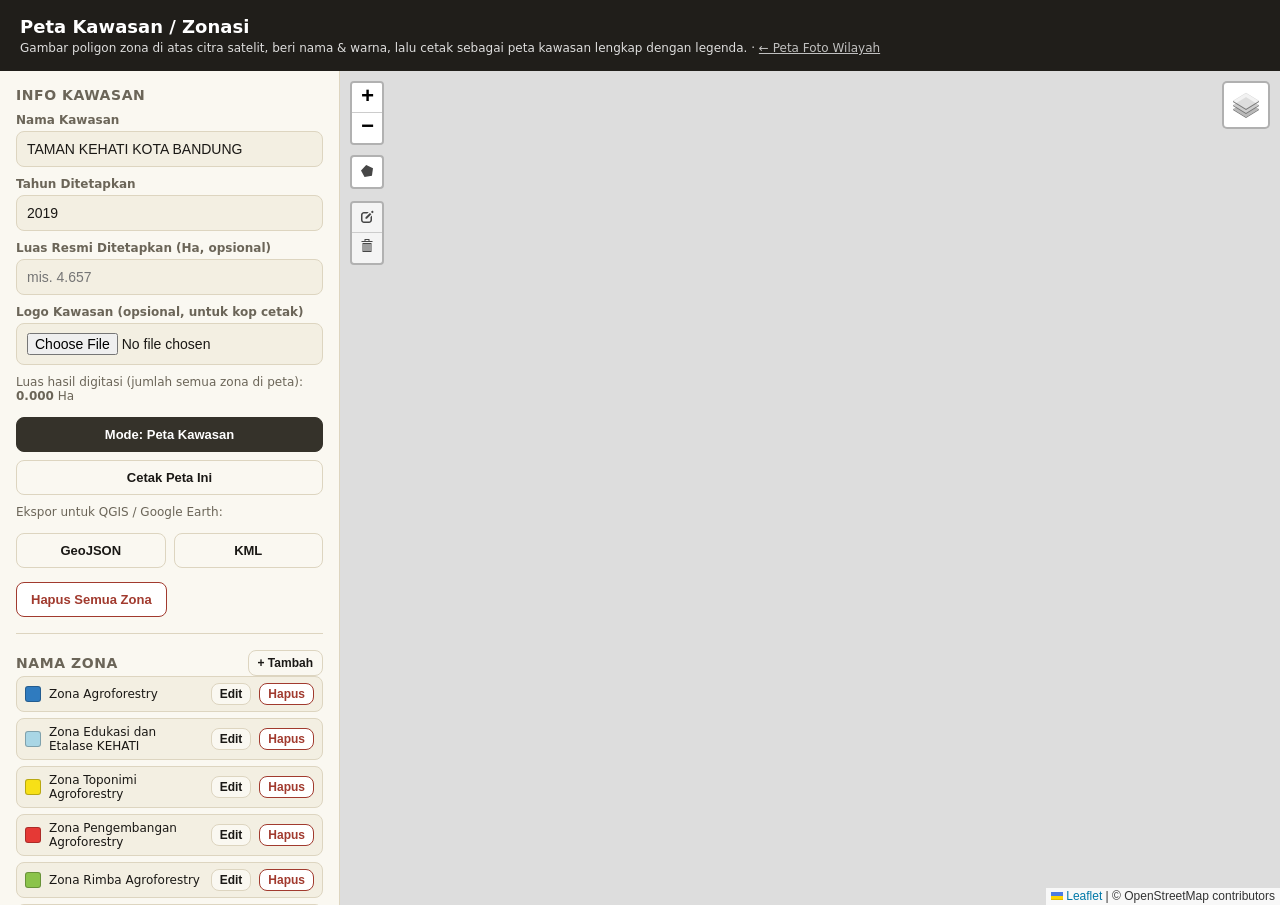
==== commit ff844eba: "Nama zona & kategori bisa dikelola, ekspor GeoJSON/KML, README, push.py" ====
--- a/kawasan.html
+++ b/kawasan.html
@@ -46,6 +46,13 @@
 
       <button type="button" id="btn-mode" class="btn btn-primary">Mode: Peta Kawasan</button>
       <button type="button" id="btn-cetak" class="btn">Cetak Peta Ini</button>
+
+      <p class="hint" style="margin-top:10px">Ekspor untuk QGIS / Google Earth:</p>
+      <div class="export-row">
+        <button type="button" id="btn-export-geojson" class="btn">GeoJSON</button>
+        <button type="button" id="btn-export-kml" class="btn">KML</button>
+      </div>
+
       <button type="button" id="btn-hapus-semua" class="btn btn-danger">Hapus Semua Zona</button>
 
       <hr class="sep" />
